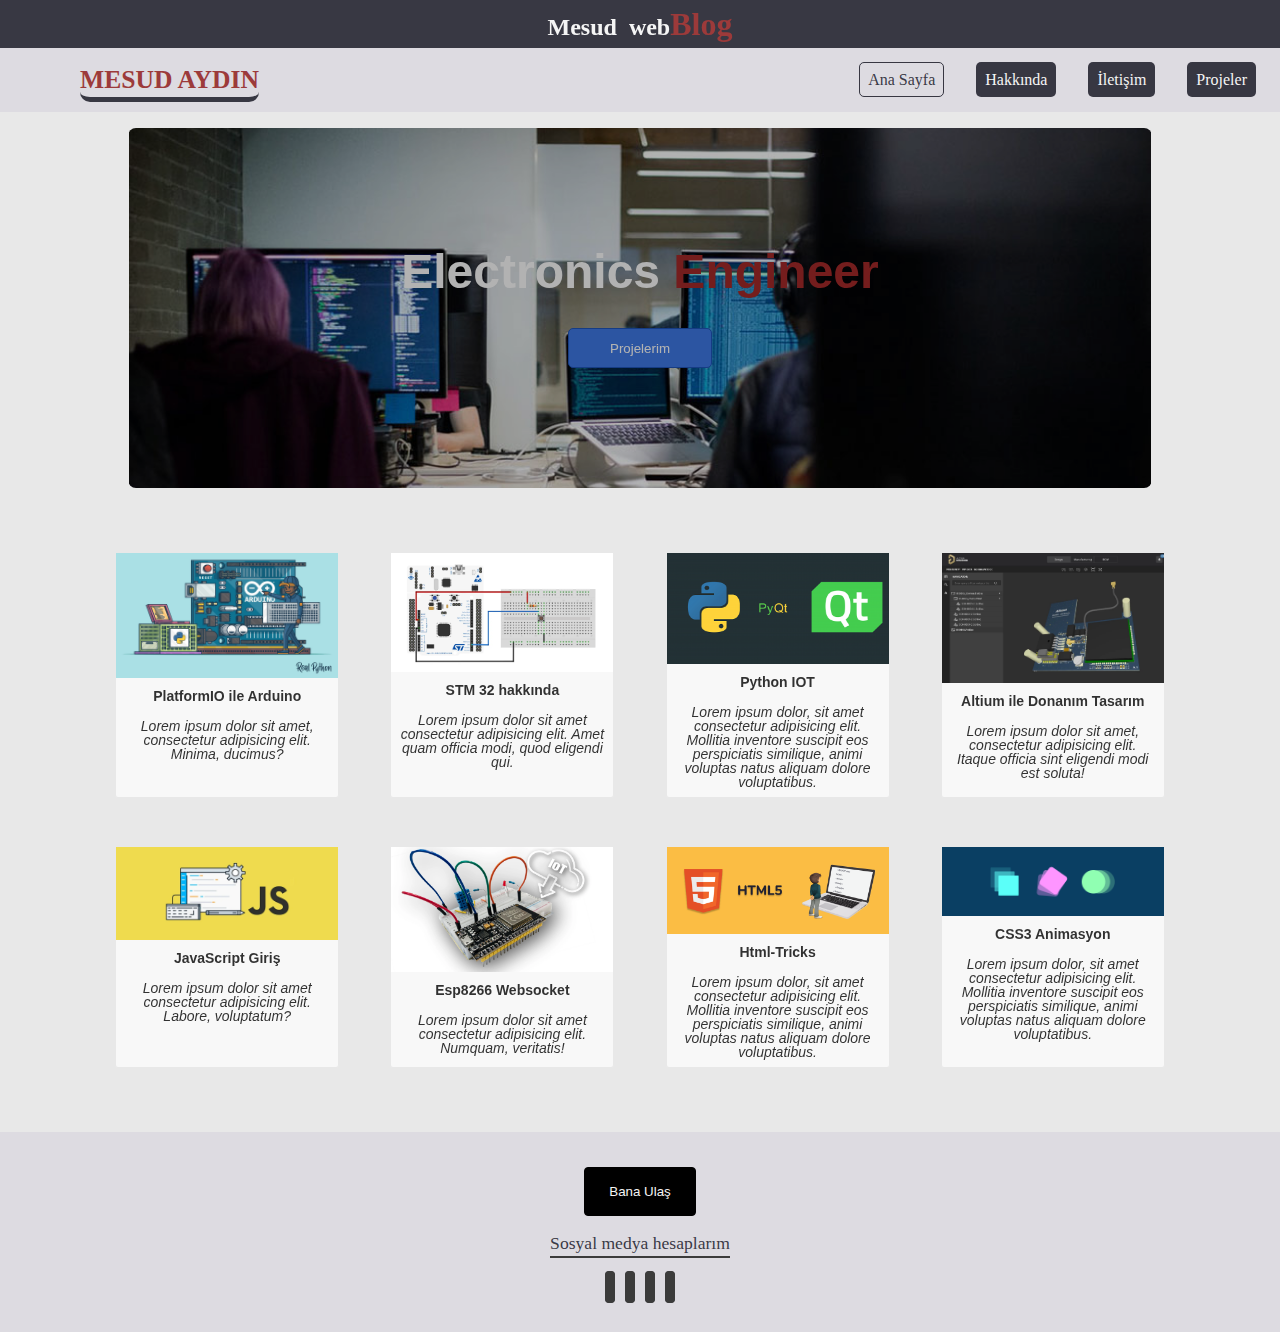
==== index.html @ 9b1e0b46 "Mesud_S3G3_Blog_cssLayout" ====
<!DOCTYPE html>
<html lang="tr">
  <head>
    <meta charset="UTF-8" />
    <meta name="viewport" content="width=device-width, initial-scale=1.0" />
    <meta name="Mesud-cv" content="blog - Portfolio" />
    <title>Messud -- Portfolio</title>
    <link
      rel="stylesheet"
      href="https://use.fontawesome.com/releases/v5.3.1/css/all.css"
      integrity="sha384-mzrmE5qonljUremFsqc01SB46JvROS7bZs3IO2EmfFsd15uHvIt+Y8vEf7N7fWAU"
      crossorigin="anonymous"
    />
    <link rel="stylesheet" href="./style/index.css" />
  </head>
  <body>
    <header>
      <h2>Mesud &nbspweb<span>Blog</span></h2>
    </header>
    <nav>
      <h2><span>MESUD AYDIN</span></h2>
      <ul>
        <li><a href="/index.html" class="active">Ana Sayfa</a></li>
        <li><a href="/about.html">Hakkında</a></li>
        <li><a href="/contact.html" target="_blank">İletişim</a></li>
        <li><a href="/projects.html" target="_blank">Projeler</a></li>
      </ul>
    </nav>
    <main>
      <section class="head_content">
        <article class="head">
          <h1>Electronics <span style="color: brown">Engineer</span></h1>
          <button type="button">Projelerim</button>
        </article>
      </section>
      <section class="main_content">
        <article class="card">
          <a href="#"
            ><img src="./Photos/Arrduinoo.webp" alt="Arduino - Tutorial"
          /></a>
          <h3>PlatformIO ile Arduino</h3>
          <p>
            Lorem ipsum dolor sit amet, consectetur adipisicing elit. Minima,
            ducimus?
          </p>
        </article>
        <article class="card">
          <a href="#"> <img src="./Photos/stm32.webp" alt="" /></a>
          <h3>STM 32 hakkında</h3>
          <p>
            Lorem ipsum dolor sit amet consectetur adipisicing elit. Amet quam
            officia modi, quod eligendi qui.
          </p>
        </article>
        <article class="card">
          <a href="#"><img src="./Photos/pyqt.png" alt="" /></a>
          <h3>Python IOT</h3>
          <p>
            Lorem ipsum dolor, sit amet consectetur adipisicing elit. Mollitia
            inventore suscipit eos perspiciatis similique, animi voluptas natus
            aliquam dolore voluptatibus.
          </p>
        </article>
        <article class="card">
          <a href="#"><img src="./Photos/Altium.webp" alt="" /></a>
          <h3>Altium ile Donanım Tasarım</h3>
          <p>
            Lorem ipsum dolor sit amet, consectetur adipisicing elit. Itaque
            officia sint eligendi modi est soluta!
          </p>
        </article>
        <article class="card">
          <a href="#"><img src="./Photos/js.png" alt="" /></a>
          <h3>JavaScript Giriş</h3>
          <p>
            Lorem ipsum dolor sit amet consectetur adipisicing elit. Labore,
            voluptatum?
          </p>
        </article>
        <article class="card">
          <a href="#"><img src="./Photos/esp32.webp" alt="" /></a>
          <h3>Esp8266 Websocket</h3>
          <p>
            Lorem ipsum dolor sit amet consectetur adipisicing elit. Numquam,
            veritatis!
          </p>
        </article>
        <article class="card">
          <a href="#"><img src="./Photos/html_Tricks.webp" alt="" /></a>
          <h3>Html-Tricks</h3>
          <p>
            Lorem ipsum dolor, sit amet consectetur adipisicing elit. Mollitia
            inventore suscipit eos perspiciatis similique, animi voluptas natus
            aliquam dolore voluptatibus.
          </p>
        </article>
        <article class="card">
          <a href="#"><img src="./Photos/css-animation.png" alt="" /></a>
          <h3>CSS3 Animasyon</h3>
          <p>
            Lorem ipsum dolor, sit amet consectetur adipisicing elit. Mollitia
            inventore suscipit eos perspiciatis similique, animi voluptas natus
            aliquam dolore voluptatibus.
          </p>
        </article>
      </section>
    </main>
    <footer>
      <div class="socialMediaBox">
        <button class="btn_social" type="button">Bana Ulaş</button>
        <p>Sosyal medya hesaplarım</p>
        <div class="linkler">
          <a
            href="https://github.com/Messudd"
            target="_blank"
            class="fab fa-github"
          ></a
          ><a href="#" class="fab fa-youtube"></a><a href="#"></a
          ><a href="#" class="fab fa-linkedin"></a>
          <a href="#" class="fab fa-instagram"></a>
        </div>
      </div>
    </footer>
  </body>
</html>
---- style/index.css ----
/* CSS stillerinizi buraya girin */
@import url(reset.css);
@import url(other.css);

nav {
  display: flex;
  justify-content: space-between;
  align-items: center;
  background-color: #dddbe1;
  margin-top: 3rem;
}
nav h2 {
  padding-left: 5rem;
  font-size: 1.6rem;
  color: rgb(156, 58, 58);
  font-weight: bold;
}
nav h2 span {
  padding-bottom: 0.2rem;
  border-bottom: 5px solid rgba(36, 36, 48, 0.897);
  border-radius: 10px;
}
nav ul {
  display: flex;
  margin: 1.5rem;
  gap: 2rem;
}
nav ul li a {
  padding: 0.5rem;
  border: 1px solid transparent;
  border-radius: 5px;
  background-color: rgba(36, 36, 48, 0.897);
  color: whitesmoke;
  text-decoration: none;
}
nav ul li a.active {
  background-color: #dddbe1;
  border: 1px solid rgba(36, 36, 48, 0.897);
  color: rgba(36, 36, 48, 0.897);
}
nav ul li a:hover {
  background-color: #dddbe1;
  border: 1px solid rgba(36, 36, 48, 0.897);
  color: rgba(36, 36, 48, 0.897);
  transition: all 0.5s ease;
}
main .head_content {
  width: 80%;
  display: flex;
  justify-content: center;
  align-items: center;
  background: url(/Photos/backgroundMain.jpg);
  filter: brightness(70%);
  background-repeat: no-repeat;
  background-position: center;
  background-size: cover;
  min-height: 360px;
  margin: 1rem auto;
  border: 1px solid transparent;
  border-radius: 8px;
}
main .head_content:hover {
  filter: brightness(80%);
}
.head {
  display: flex;
  flex-direction: column;
  align-items: center;
  gap: 2rem;
}
.head h1 {
  color: #fff;
}
.head button {
  cursor: pointer;
  width: 30%;
  padding: 0.7rem;
  border: 1px solid rgb(31, 86, 189);
  border-radius: 5px;
  background-color: rgb(63, 122, 231);
  text-align: center;
  color: #fff;
}
.head button:hover {
  padding: 0.9rem 1.2rem;
  transition: all 0.2s linear;
}
.card {
  display: flex;
  flex-direction: column;
  width: 20%;
  border: 1px solid #e8e8e8;
  border-radius: 3px;
  background-color: rgb(248, 248, 248);
  align-items: center;
  gap: 0.5rem;
}
.card:hover {
  filter: drop-shadow(3px 3px 5px gray);
  transition: all 0.3s linear;
}
.card img {
  width: 100%;
  object-fit: contain;
}
.card h3 {
  color: #000;
  font-weight: bold;
  font-size: 14px;
  opacity: 0.8;
  text-align: center;
}
.card p {
  color: #000;
  opacity: 0.8;
  padding: 0.5rem;
  text-align: center;
  font-style: italic;
  font-size: 14px;
}
.main_content {
  /*background-color: #dedce2;*/
  padding: 1rem;
  margin: 3rem auto;
  width: 90%;
  display: flex;
  flex-wrap: wrap;
  justify-content: space-evenly;
  gap: 1rem;
  row-gap: 3rem;
}
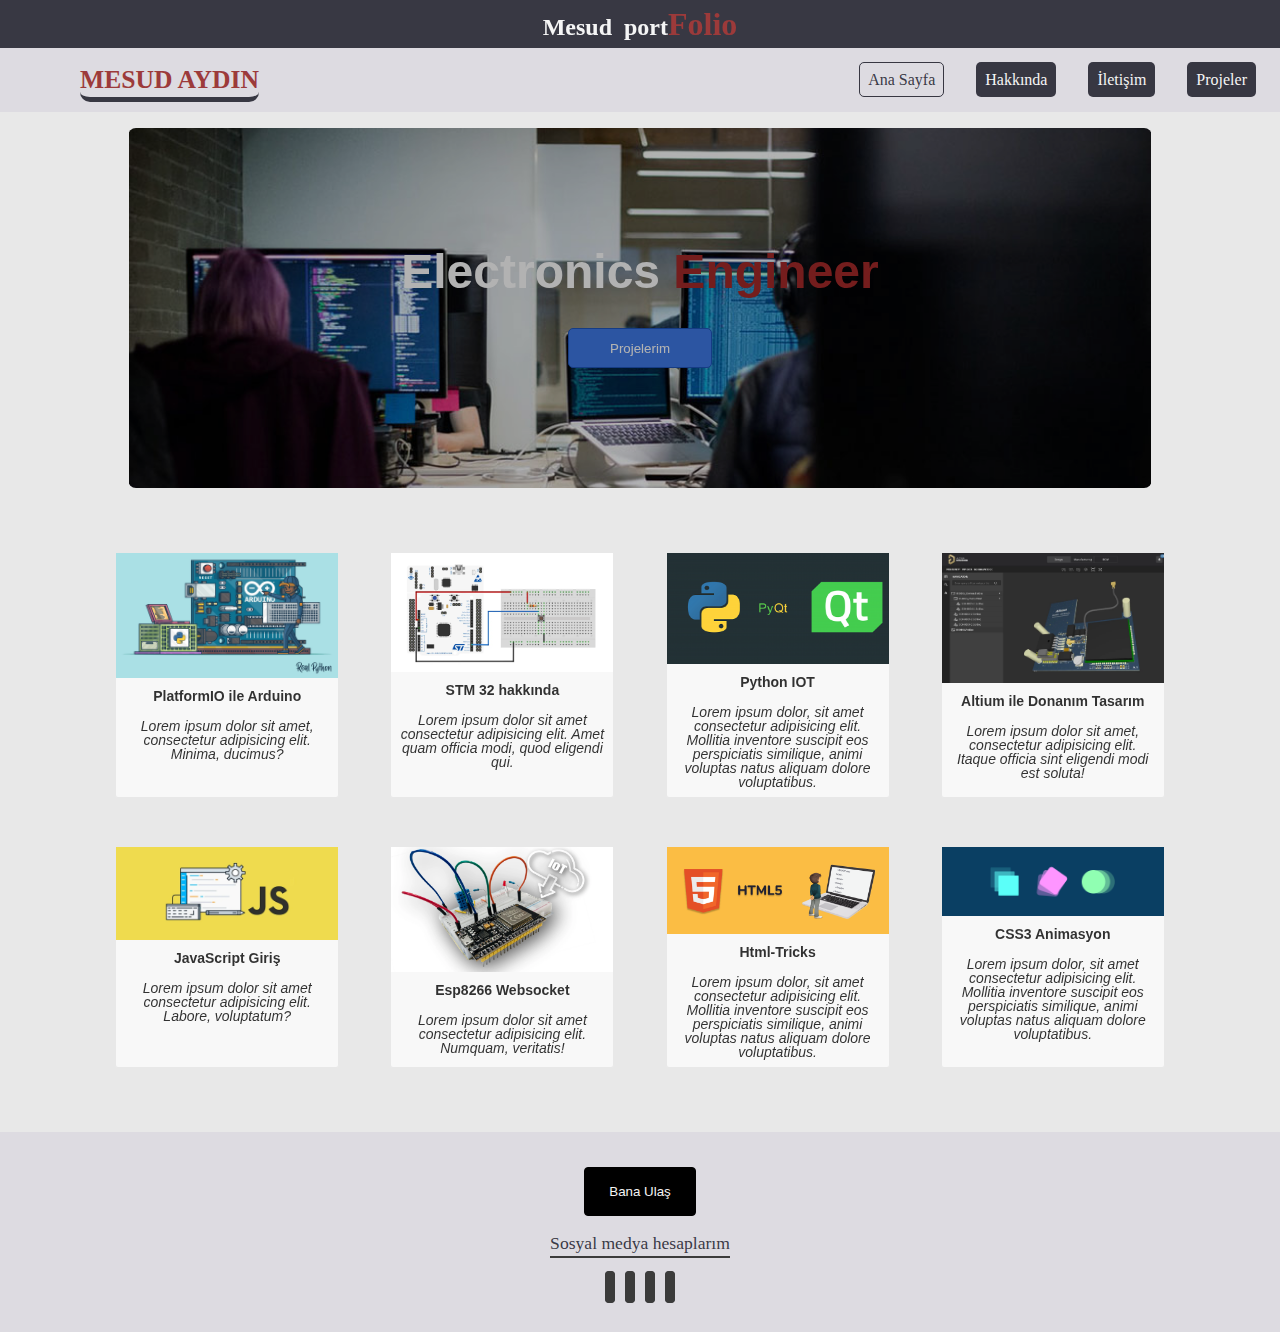
==== commit 967cfeb7: "Mesud_S3G3_CSS_Portfolio" ====
--- a/index.html
+++ b/index.html
@@ -15,7 +15,7 @@
   </head>
   <body>
     <header>
-      <h2>Mesud &nbspweb<span>Blog</span></h2>
+      <h2>Mesud &nbspport<span>Folio</span></h2>
     </header>
     <nav>
       <h2><span>MESUD AYDIN</span></h2>
